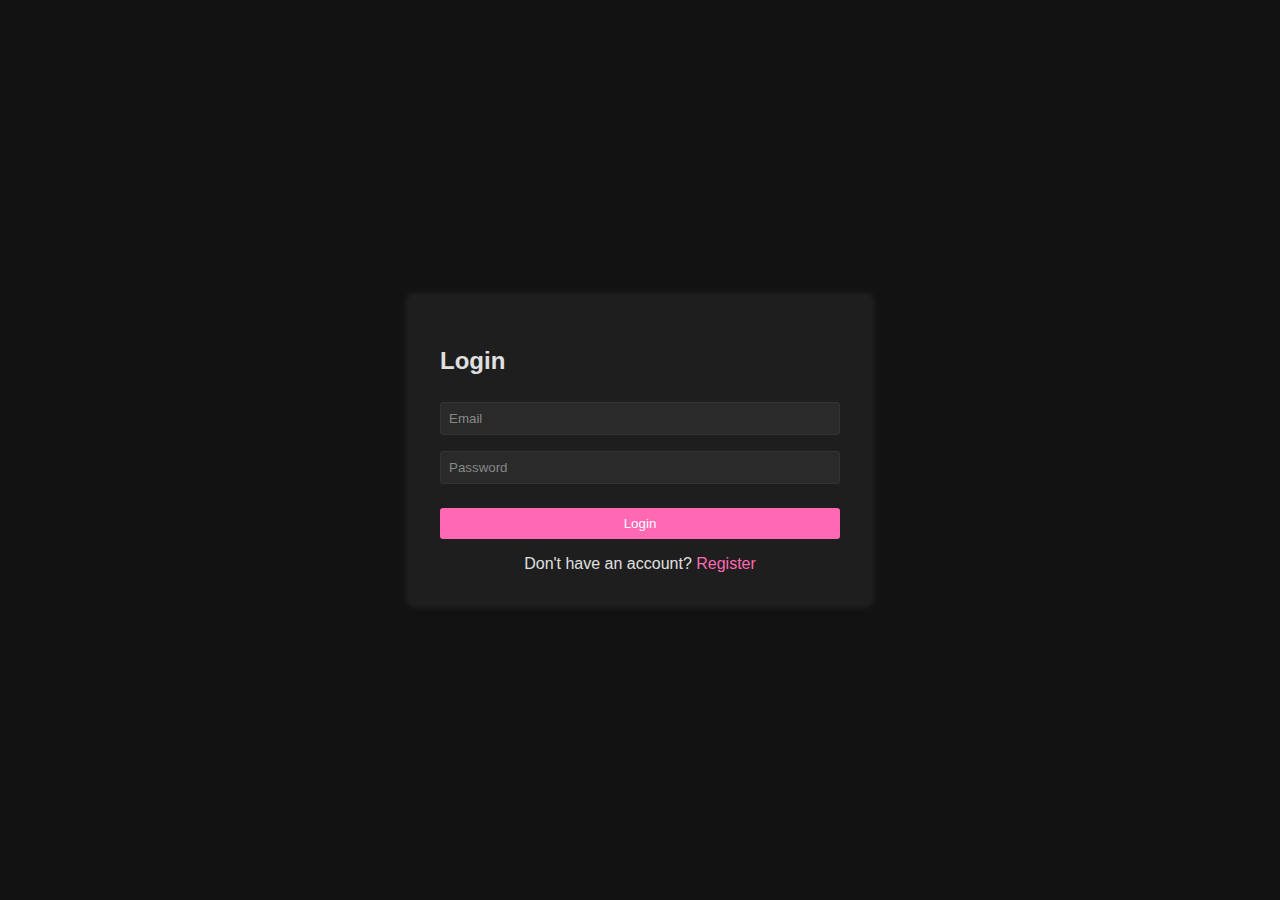
==== index.html @ 076fba19 "Update index.html" ====
<!DOCTYPE html>
<html lang="en">
<head>
    <meta charset="UTF-8">
    <meta name="viewport" content="width=device-width, initial-scale=1.0">
    <title>Astolfo Bio</title>
    <link rel="stylesheet" href="styles.css">
</head>
<body>
    <div class="container">
        <div id="login-form">
            <h2>Login</h2>
            <form>
                <input type="email" placeholder="Email" required>
                <input type="password" placeholder="Password" required>
                <button type="submit">Login</button>
            </form>
            <div class="toggle">
                Don't have an account? <a href="#" onclick="toggleForms()">Register</a>
            </div>
        </div>
        
        <div id="register-form" style="display: none;">
            <h2>Register</h2>
            <form>
                <input type="text" placeholder="Full Name" required>
                <input type="email" placeholder="Email" required>
                <input type="password" placeholder="Password" required>
                <input type="password" placeholder="Confirm Password" required>
                <input type="text" placeholder="Invite Code" required>
                <button type="submit">Register</button>
            </form>
            <div class="invite-info">
                An invite code is required to register. If you don't have one, please contact an administrator.
            </div>
            <div class="toggle">
                Already have an account? <a href="#" onclick="toggleForms()">Login</a>
            </div>
        </div>
    </div>

    <script>
        function toggleForms() {
            const loginForm = document.getElementById('login-form');
            const registerForm = document.getElementById('register-form');
            if (loginForm.style.display === 'none') {
                loginForm.style.display = 'block';
                registerForm.style.display = 'none';
            } else {
                loginForm.style.display = 'none';
                registerForm.style.display = 'block';
            }
        }
    </script>
</body>
</html>
---- styles.css ----
body {
    font-family: Arial, sans-serif;
    display: flex;
    justify-content: center;
    align-items: center;
    height: 100vh;
    margin: 0;
    background-color: #121212;
    color: #e0e0e0;
    transition: background-color 0.5s, color 0.5s;
}

.container {
    background-color: #1e1e1e;
    padding: 2rem;
    border-radius: 5px;
    box-shadow: 0 0 10px rgba(255, 255, 255, 0.1);
    max-width: 400px;
    width: 100%;
    transition: background-color 0.5s, box-shadow 0.5s;
}

form {
    display: flex;
    flex-direction: column;
}

input {
    margin: 0.5rem 0;
    padding: 0.5rem;
    border: 1px solid #333;
    border-radius: 3px;
    background-color: #2a2a2a;
    color: #e0e0e0;
    transition: background-color 0.5s, color 0.5s;
}

input::placeholder {
    color: #888;
}

button {
    margin-top: 1rem;
    padding: 0.5rem;
    background-color: #ff69b4;
    color: white;
    border: none;
    border-radius: 3px;
    cursor: pointer;
    transition: background-color 0.5s;
}

button:hover {
    background-color: #ff1493;
}

.toggle {
    margin-top: 1rem;
    text-align: center;
}

.invite-info {
    font-size: 0.9em;
    color: #888;
    margin-top: 0.5rem;
}

a {
    color: #ff69b4;
    text-decoration: none;
    transition: color 0.5s;
}

a:hover {
    text-decoration: underline;
    color: #ff1493;
}
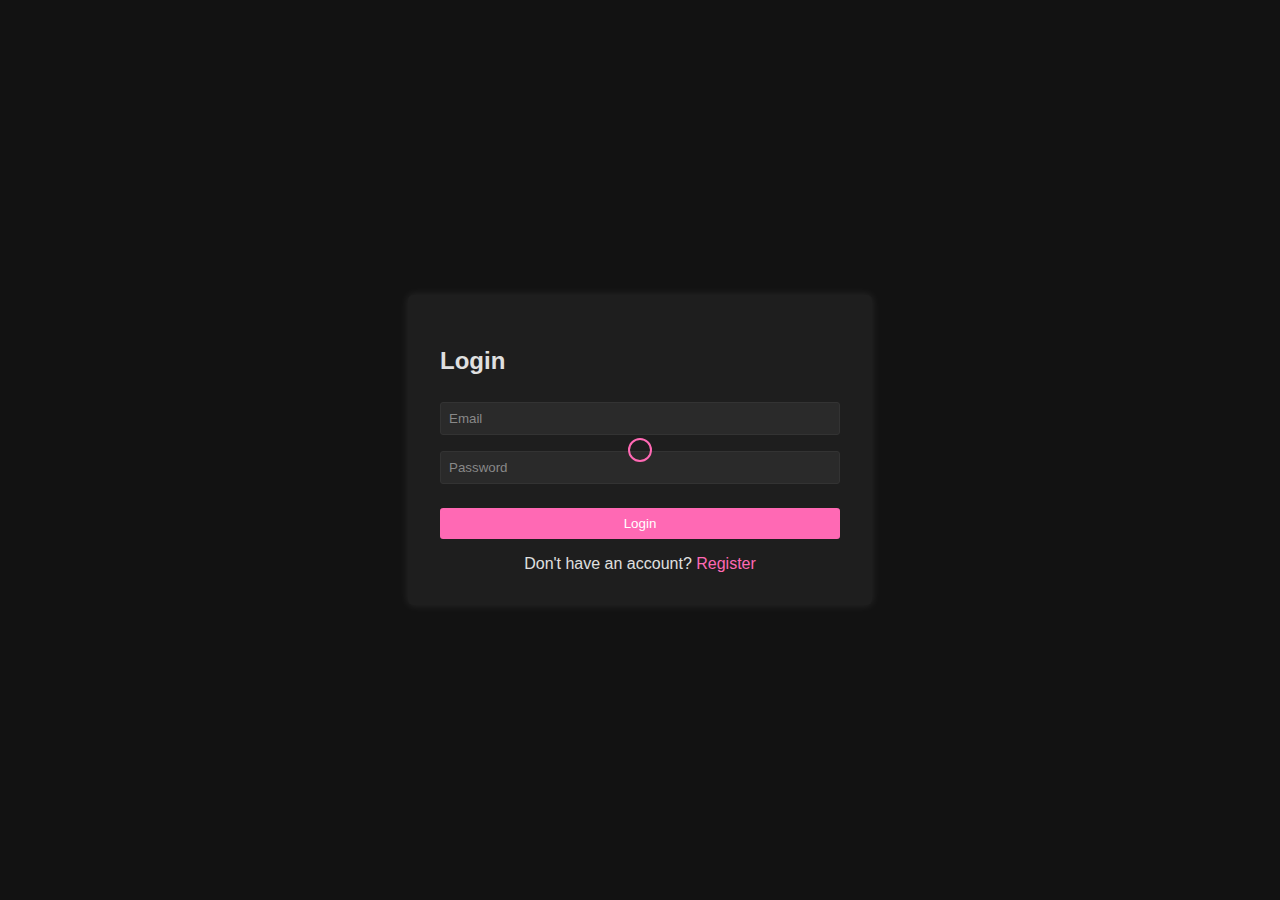
==== commit 1ec5ef2e: "Update index.html" ====
--- a/index.html
+++ b/index.html
@@ -7,6 +7,7 @@
     <link rel="stylesheet" href="styles.css">
 </head>
 <body>
+    <div class="crosshair"></div>
     <div class="container">
         <div id="login-form">
             <h2>Login</h2>
@@ -22,7 +23,7 @@
         
         <div id="register-form" style="display: none;">
             <h2>Register</h2>
-            <form>
+            <form id="registerForm">
                 <input type="text" placeholder="Full Name" required>
                 <input type="email" placeholder="Email" required>
                 <input type="password" placeholder="Password" required>
@@ -51,6 +52,19 @@
                 registerForm.style.display = 'block';
             }
         }
+
+        document.addEventListener('mousemove', function(e) {
+            const crosshair = document.querySelector('.crosshair');
+            crosshair.style.left = e.pageX + 'px';
+            crosshair.style.top = e.pageY + 'px';
+        });
+
+        document.getElementById('registerForm').addEventListener('submit', function(e) {
+            e.preventDefault();
+            // Add your form validation and submission logic here
+            // For now, we'll just redirect to the welcome page
+            window.location.href = 'welcome.html';
+        });
     </script>
 </body>
 </html>
--- a/styles.css
+++ b/styles.css
@@ -8,6 +8,49 @@
     background-color: #121212;
     color: #e0e0e0;
     transition: background-color 0.5s, color 0.5s;
+    cursor: none; /* Hide the default cursor */
+}
+
+.crosshair {
+    position: absolute;
+    width: 20px;
+    height: 20px;
+    background-color: transparent;
+    border: 2px solid #ff69b4;
+    border-radius: 50%;
+    pointer-events: none; /* Make sure the crosshair doesn't interfere with other elements */
+    transition: transform 0.1s;
+    animation: pulse 1s infinite, colorChange 5s infinite;
+}
+
+@keyframes pulse {
+    0% {
+        transform: scale(1);
+    }
+    50% {
+        transform: scale(1.2);
+    }
+    100% {
+        transform: scale(1);
+    }
+}
+
+@keyframes colorChange {
+    0% {
+        border-color: #ff69b4;
+    }
+    25% {
+        border-color: #ff1493;
+    }
+    50% {
+        border-color: #ff69b4;
+    }
+    75% {
+        border-color: #ff1493;
+    }
+    100% {
+        border-color: #ff69b4;
+    }
 }
 
 .container {
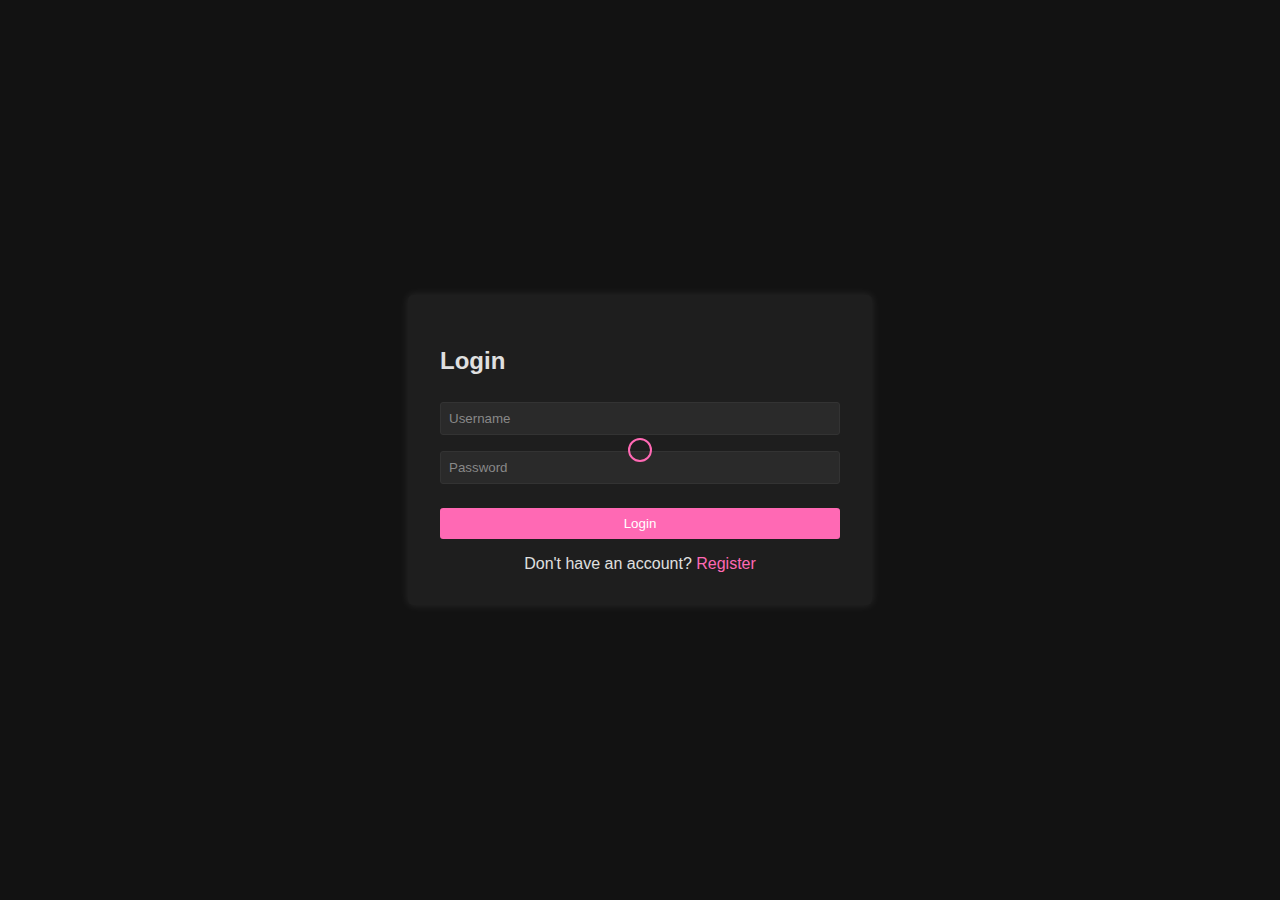
==== commit a6d786bf: "Update index.html" ====
--- a/index.html
+++ b/index.html
@@ -3,16 +3,17 @@
 <head>
     <meta charset="UTF-8">
     <meta name="viewport" content="width=device-width, initial-scale=1.0">
-    <title>Astolfo Bio</title>
+    <title>Astolfo Bio - Login/Register</title>
     <link rel="stylesheet" href="styles.css">
 </head>
 <body>
     <div class="crosshair"></div>
+
     <div class="container">
         <div id="login-form">
             <h2>Login</h2>
-            <form>
-                <input type="email" placeholder="Email" required>
+            <form onsubmit="handleLogin(event)">
+                <input type="text" placeholder="Username" required>
                 <input type="password" placeholder="Password" required>
                 <button type="submit">Login</button>
             </form>
@@ -20,14 +21,12 @@
                 Don't have an account? <a href="#" onclick="toggleForms()">Register</a>
             </div>
         </div>
-        
+
         <div id="register-form" style="display: none;">
             <h2>Register</h2>
-            <form id="registerForm">
-                <input type="text" placeholder="Full Name" required>
-                <input type="email" placeholder="Email" required>
+            <form onsubmit="handleRegister(event)">
+                <input type="text" placeholder="Username" required>
                 <input type="password" placeholder="Password" required>
-                <input type="password" placeholder="Confirm Password" required>
                 <input type="text" placeholder="Invite Code" required>
                 <button type="submit">Register</button>
             </form>
@@ -40,31 +39,6 @@
         </div>
     </div>
 
-    <script>
-        function toggleForms() {
-            const loginForm = document.getElementById('login-form');
-            const registerForm = document.getElementById('register-form');
-            if (loginForm.style.display === 'none') {
-                loginForm.style.display = 'block';
-                registerForm.style.display = 'none';
-            } else {
-                loginForm.style.display = 'none';
-                registerForm.style.display = 'block';
-            }
-        }
-
-        document.addEventListener('mousemove', function(e) {
-            const crosshair = document.querySelector('.crosshair');
-            crosshair.style.left = e.pageX + 'px';
-            crosshair.style.top = e.pageY + 'px';
-        });
-
-        document.getElementById('registerForm').addEventListener('submit', function(e) {
-            e.preventDefault();
-            // Add your form validation and submission logic here
-            // For now, we'll just redirect to the welcome page
-            window.location.href = 'welcome.html';
-        });
-    </script>
+    <script src="script.js"></script>
 </body>
 </html>
--- a/styles.css
+++ b/styles.css
@@ -61,6 +61,16 @@
     max-width: 400px;
     width: 100%;
     transition: background-color 0.5s, box-shadow 0.5s;
+    animation: fadeIn 1s ease-in-out;
+}
+
+@keyframes fadeIn {
+    from {
+        opacity: 0;
+    }
+    to {
+        opacity: 1;
+    }
 }
 
 form {
@@ -118,3 +128,16 @@
     text-decoration: underline;
     color: #ff1493;
 }
+
+@keyframes slideIn {
+    from {
+        transform: translateY(100%);
+    }
+    to {
+        transform: translateY(0);
+    }
+}
+
+.welcome-container {
+    animation: slideIn 1s ease-in-out;
+}
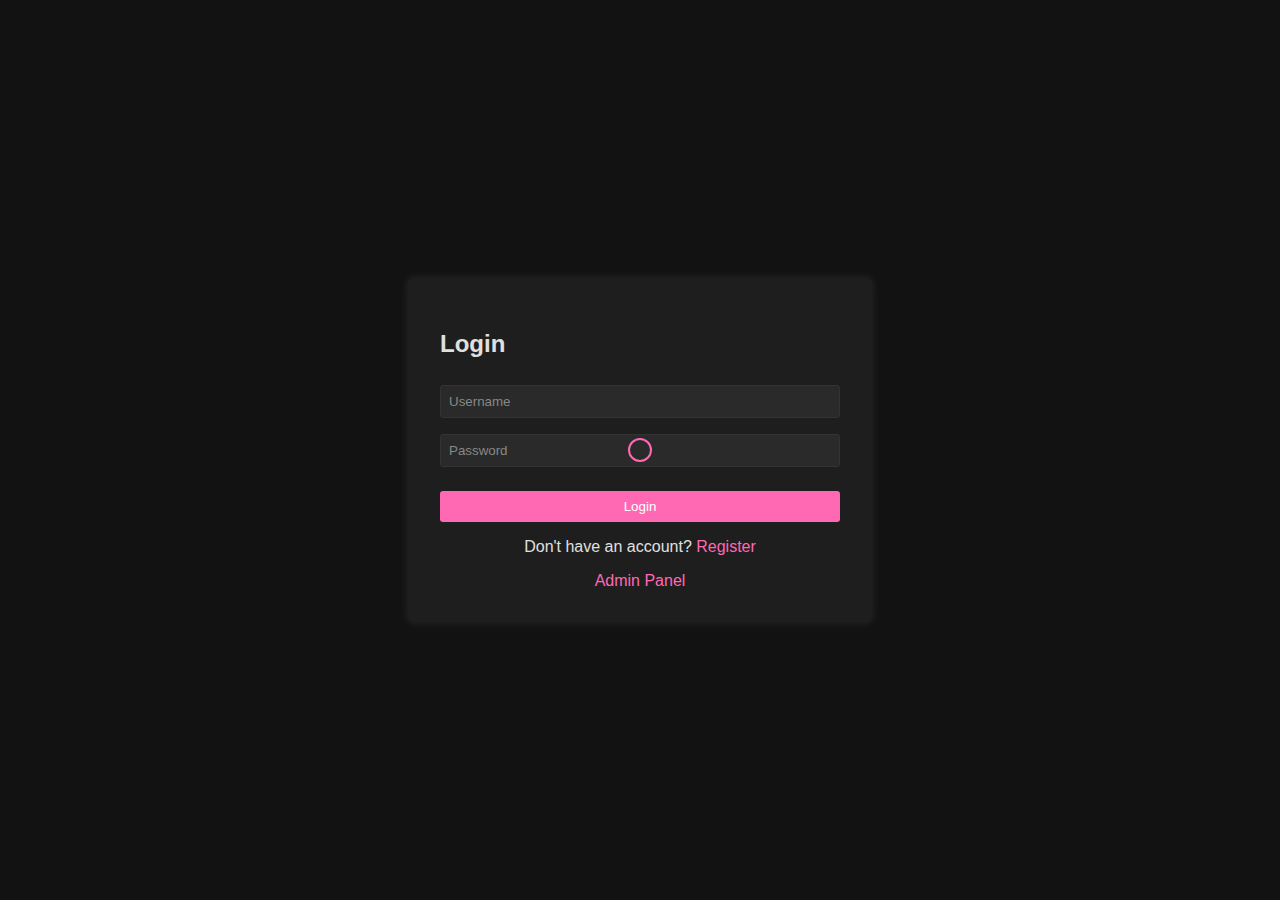
==== commit adbbca2e: "Add files via upload" ====
--- a/index.html
+++ b/index.html
@@ -37,6 +37,7 @@
                 Already have an account? <a href="#" onclick="toggleForms()">Login</a>
             </div>
         </div>
+        <div class="admin-link"><a href="admin.html">Admin Panel</a></div>
     </div>
 
     <script src="script.js"></script>
--- a/styles.css
+++ b/styles.css
@@ -8,49 +8,34 @@
     background-color: #121212;
     color: #e0e0e0;
     transition: background-color 0.5s, color 0.5s;
-    cursor: none; /* Hide the default cursor */
+    cursor: none;
 }
 
 .crosshair {
-    position: absolute;
+    position: fixed;
     width: 20px;
     height: 20px;
     background-color: transparent;
     border: 2px solid #ff69b4;
     border-radius: 50%;
-    pointer-events: none; /* Make sure the crosshair doesn't interfere with other elements */
+    pointer-events: none;
     transition: transform 0.1s;
     animation: pulse 1s infinite, colorChange 5s infinite;
+    z-index: 9999;
 }
 
 @keyframes pulse {
-    0% {
-        transform: scale(1);
-    }
-    50% {
-        transform: scale(1.2);
-    }
-    100% {
-        transform: scale(1);
-    }
+    0% { transform: scale(1); }
+    50% { transform: scale(1.2); }
+    100% { transform: scale(1); }
 }
 
 @keyframes colorChange {
-    0% {
-        border-color: #ff69b4;
-    }
-    25% {
-        border-color: #ff1493;
-    }
-    50% {
-        border-color: #ff69b4;
-    }
-    75% {
-        border-color: #ff1493;
-    }
-    100% {
-        border-color: #ff69b4;
-    }
+    0% { border-color: #ff69b4; }
+    25% { border-color: #ff1493; }
+    50% { border-color: #ff69b4; }
+    75% { border-color: #ff1493; }
+    100% { border-color: #ff69b4; }
 }
 
 .container {
@@ -65,12 +50,8 @@
 }
 
 @keyframes fadeIn {
-    from {
-        opacity: 0;
-    }
-    to {
-        opacity: 1;
-    }
+    from { opacity: 0; }
+    to { opacity: 1; }
 }
 
 form {
@@ -129,15 +110,84 @@
     color: #ff1493;
 }
 
-@keyframes slideIn {
-    from {
-        transform: translateY(100%);
-    }
-    to {
-        transform: translateY(0);
-    }
+.welcome-container, .forum-container {
+    animation: slideIn 1s ease-in-out;
+    text-align: center;
 }
 
-.welcome-container {
-    animation: slideIn 1s ease-in-out;
+@keyframes slideIn {
+    from { transform: translateY(100%); }
+    to { transform: translateY(0); }
 }
+
+.forum-post {
+    background-color: #2a2a2a;
+    border-radius: 5px;
+    padding: 1rem;
+    margin-bottom: 1rem;
+}
+
+.forum-post h3 {
+    margin-top: 0;
+}
+
+.post-meta {
+    font-size: 0.8em;
+    color: #888;
+    margin-bottom: 0.5rem;
+}
+
+
+/*admin panel */
+
+.admin-container {
+    background-color: #1e1e1e;
+    padding: 2rem;
+    border-radius: 5px;
+    box-shadow: 0 0 10px rgba(255, 255, 255, 0.1);
+    max-width: 800px;
+    width: 100%;
+    margin: 2rem auto;
+    overflow-y: auto;
+    max-height: 90vh;
+}
+
+.admin-section {
+    margin-bottom: 2rem;
+}
+
+.admin-section h2 {
+    color: #ff69b4;
+    border-bottom: 1px solid #333;
+    padding-bottom: 0.5rem;
+}
+
+table {
+    width: 100%;
+    border-collapse: collapse;
+}
+
+th, td {
+    text-align: left;
+    padding: 0.5rem;
+    border-bottom: 1px solid #333;
+}
+
+th {
+    background-color: #2a2a2a;
+    color: #ff69b4;
+}
+
+.admin-link {
+    margin-top: 1rem;
+    text-align: center;
+}
+
+.admin-link a {
+    color: #ff69b4;
+    text-decoration: none;
+}
+
+.admin-link a:hover {
+    text-decoration: underline;
+}
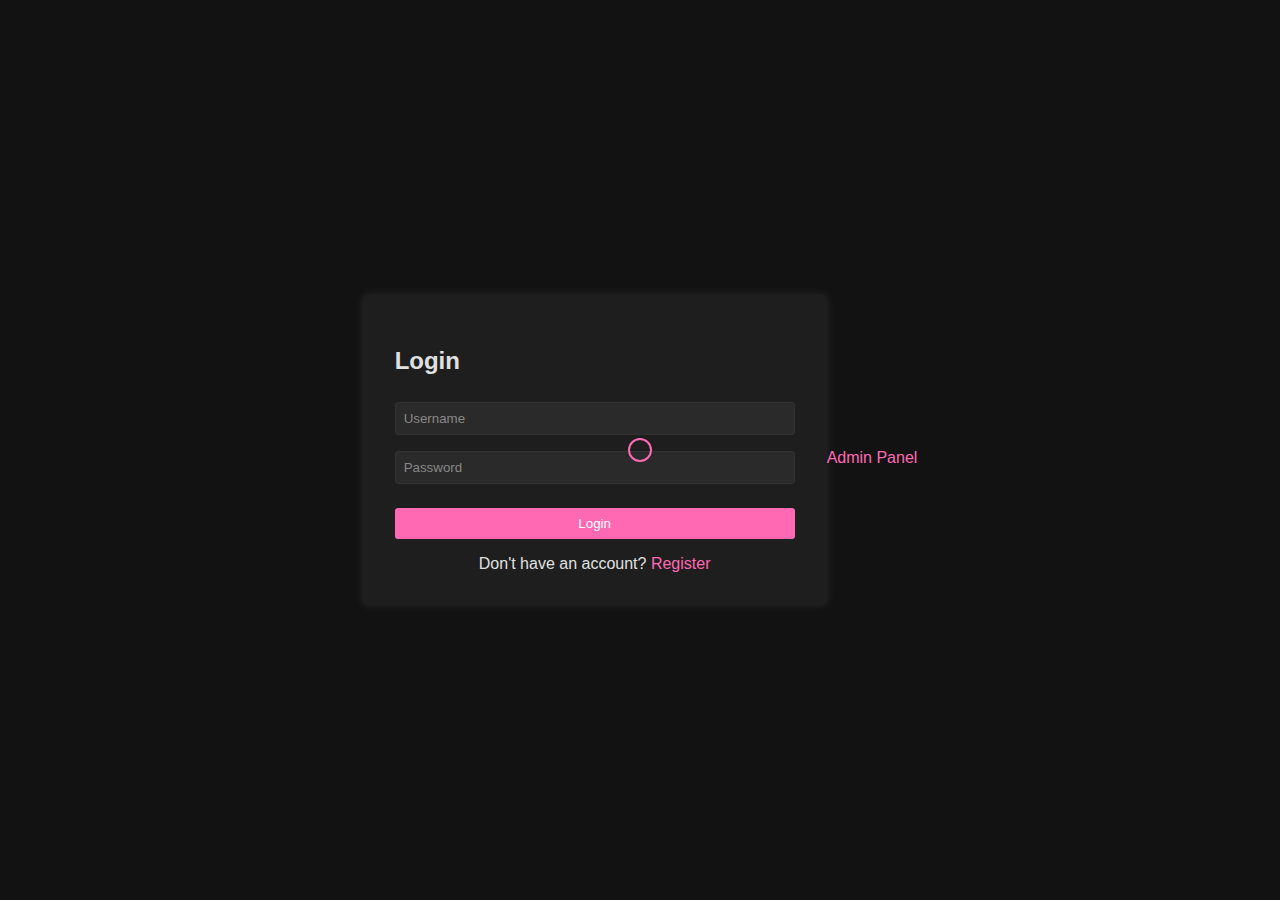
==== commit d926c629: "Update index.html" ====
--- a/index.html
+++ b/index.html
@@ -37,9 +37,9 @@
                 Already have an account? <a href="#" onclick="toggleForms()">Login</a>
             </div>
         </div>
-        <div class="admin-link"><a href="admin.html">Admin Panel</a></div>
     </div>
 
+    <div class="admin-link"><a href="admin.html">Admin Panel</a></div>
     <script src="script.js"></script>
 </body>
 </html>
